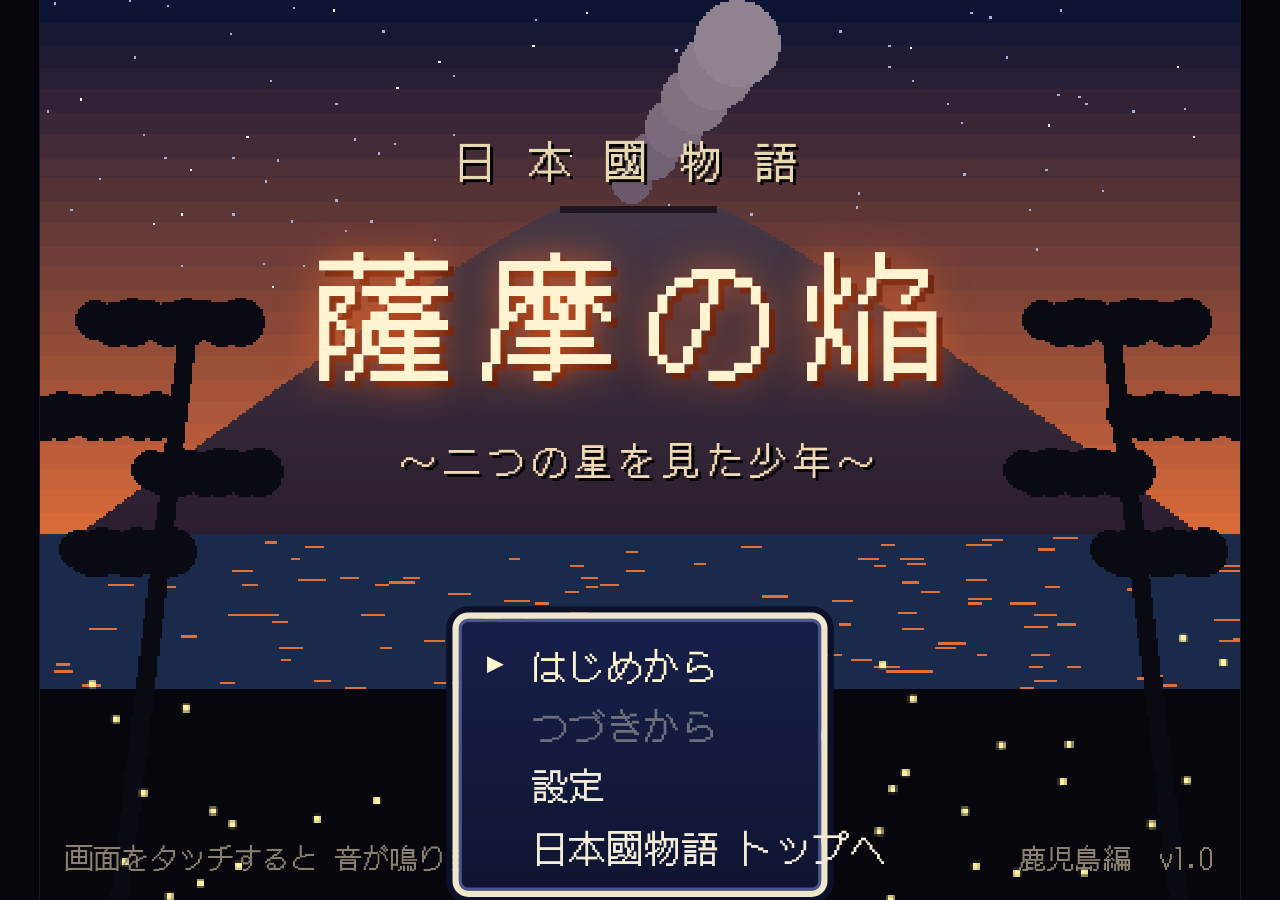
==== kagoshima/index.html @ 888bbe33 "鹿児島編を全章に拡張：高解像度ドット、音、ぷにコン、合戦、図鑑、分岐と4つの結末 Co-Authored-By: Claude Opus 5.5 <noreply@anthropic.com>" ====
<!doctype html>
<html lang="ja">
<head>
<meta charset="utf-8">
<meta name="viewport" content="width=device-width,initial-scale=1,user-scalable=no,viewport-fit=cover">
<meta name="apple-mobile-web-app-capable" content="yes">
<meta name="theme-color" content="#06060c">
<title>日本國物語 薩摩の焔</title>
<meta name="description" content="日本國物語 第一弾。幕末〜明治の鹿児島を舞台にした史実ベースのドットRPG">
<link rel="preconnect" href="https://fonts.googleapis.com">
<link rel="preconnect" href="https://fonts.gstatic.com" crossorigin>
<link href="https://fonts.googleapis.com/css2?family=DotGothic16&display=swap" rel="stylesheet">
<link rel="stylesheet" href="style.css">
</head>
<body>
<div id="wrap">
  <div id="padL" class="padside">
    <div id="stick"><div id="stickBase"><div id="stickKnob"></div></div><span class="hint">ここを触って<br>スティック</span></div>
  </div>
  <div id="holder">
    <div id="screen">
      <canvas id="cv" width="512" height="384"></canvas>
      <div id="tint"></div>
      <div id="ui"></div>
      <canvas id="mini" width="96" height="96"></canvas>
      <div id="fade"></div>
    </div>
  </div>
  <div id="pad">
    <div class="sticky" id="stickSlot"></div>
    <div id="btns">
      <div class="row small">
        <button data-k="menu">メニュー</button><button data-k="map">地図</button><button data-k="log">ログ</button><button data-k="set">設定</button>
      </div>
      <div class="row ab">
        <button data-k="cancel" class="b">B<small>戻る/走る</small></button>
        <button data-k="ok" class="a">A<small>決定</small></button>
      </div>
      <div class="row small">
        <button data-k="auto">AUTO</button><button data-k="speed">×1</button>
      </div>
    </div>
  </div>
</div>
<script src="src/audio.js"></script>
<script src="src/gfx.js"></script>
<script src="src/data.js"></script>
<script src="src/engine.js"></script>
<script src="src/story.js"></script>
<script src="src/story2.js"></script>
<script src="src/maps.js"></script>
</body>
</html>
---- kagoshima/style.css ----
* { box-sizing: border-box; }
html, body { margin: 0; height: 100%; background: #06060c; overflow: hidden; touch-action: none; -webkit-user-select: none; user-select: none; -webkit-tap-highlight-color: transparent; -webkit-touch-callout: none; }
#wrap { position: fixed; inset: 0; display: flex; flex-direction: column; align-items: center; justify-content: center; }
#holder { position: relative; overflow: hidden; flex: none; box-shadow: 0 0 0 1px #1a1a2a; }
#screen { position: absolute; left: 0; top: 0; width: 384px; height: 288px; transform-origin: 0 0; overflow: hidden;
  font-family: 'DotGothic16', 'Hiragino Kaku Gothic ProN', monospace; color: #f3ecd8; font-size: 12px; line-height: 1.6; }
#cv { display: block; width: 384px; height: 288px; image-rendering: pixelated; image-rendering: crisp-edges; }
#tint { position: absolute; inset: 0; pointer-events: none; transition: background .8s; }
#tint.night { background: rgba(8, 14, 54, .5); }
#tint.fire { background: radial-gradient(ellipse at 50% 120%, rgba(255, 90, 20, .35), rgba(120, 20, 10, .22) 60%, rgba(40, 0, 0, .3)); animation: firepulse 1.6s ease-in-out infinite; }
#tint.rain { background: rgba(30, 40, 60, .3); }
@keyframes firepulse { 50% { opacity: .75; } }
#fade { position: absolute; inset: 0; background: #000; opacity: 0; transition: opacity .42s; pointer-events: none; z-index: 5; }
#ui { position: absolute; inset: 0; }
#mini { position: absolute; right: 6px; top: 6px; width: auto; height: auto; max-width: 84px; max-height: 64px; image-rendering: pixelated; border: 1px solid #efe6cc; background: #000; opacity: .85; z-index: 4; display: none; pointer-events: none; }

.win { position: absolute; z-index: 10; background: linear-gradient(#18204a, #0f1430); border: 2px solid #efe6cc; border-radius: 5px;
  box-shadow: 0 0 0 2px #0c1028, inset 0 0 0 1px #4a5490; padding: 5px 9px; }
.dlg { min-height: 90px; }
.dlg .por { display: none; position: absolute; left: 7px; top: 12px; width: 64px; height: 64px; image-rendering: pixelated; border: 1px solid #efe6cc; }
.dlg.hasp .por { display: block; }
.dlg.hasp .tx, .dlg.hasp .nm { margin-left: 70px; }
.dlg .nm { color: #ffd77a; font-size: 11px; height: 16px; }
.dlg .tx { white-space: pre-wrap; font-size: 12.5px; }
.dlg.narr .nm { display: none; }
.dlg.narr .tx { color: #e8e0c4; padding-top: 6px; }
.dlg .arw { position: absolute; right: 10px; bottom: 4px; font-size: 9px; animation: blink 1s steps(2) infinite; }
.sub { font-size: 10px; line-height: 1.4; color: #cfe0ff; background: rgba(10, 16, 40, .92); padding: 3px 8px; }
@keyframes blink { 50% { opacity: 0; } }

.menu .ttl, .win .ttl { color: #ffd77a; font-size: 11px; border-bottom: 1px solid #3a4470; margin-bottom: 3px; }
.menu .it { position: relative; padding-left: 14px; display: flex; justify-content: space-between; gap: 8px; cursor: pointer; white-space: nowrap; }
.menu .it.sel::before { content: '▶'; position: absolute; left: 0; font-size: 9px; top: 2px; animation: blink .8s steps(2) infinite; }
.menu .it.sel { color: #fff6d0; }
.menu .it.dis { opacity: .4; }
.menu .rt { color: #cfc6a8; }
.menu::-webkit-scrollbar, .logs::-webkit-scrollbar, .scrollp::-webkit-scrollbar { width: 4px; }
.menu::-webkit-scrollbar-thumb, .logs::-webkit-scrollbar-thumb, .scrollp::-webkit-scrollbar-thumb { background: #efe6cc; }

.money { font-size: 15px; text-align: right; }
.money small { font-size: 10px; margin-left: 2px; }
.ptime { font-size: 9px; text-align: right; color: #a8a090; }
.desc { font-size: 11px; line-height: 1.5; }
.desc.tall { font-size: 10.5px; }
.desc small { color: #a8a090; font-size: 9px; }
.banner { padding: 3px 12px; transition: opacity .8s; }
.banner.out { opacity: 0; }
.toast { position: absolute; z-index: 25; left: 50%; top: 30px; transform: translateX(-50%); background: rgba(10, 14, 36, .92); border: 1px solid #ffd77a; color: #ffd77a; font-size: 10px; padding: 2px 10px; border-radius: 10px; white-space: nowrap; transition: opacity .6s, top .6s; pointer-events: none; }
.toast.out { opacity: 0; top: 18px; }

.st2 { display: flex; gap: 10px; align-items: flex-start; font-size: 11px; line-height: 1.5; }
.st2 canvas { width: 64px; height: 64px; image-rendering: pixelated; border: 1px solid #efe6cc; flex: none; }
.st2 .big { font-size: 14px; color: #ffd77a; }
.eqs { display: grid; grid-template-columns: 1fr 1fr; font-size: 10.5px; margin-top: 6px; color: #e0d8c0; }
.sks { font-size: 10px; margin-top: 6px; color: #cfc6a8; }
.heart { font-size: 10.5px; margin-top: 6px; }
.heart .jo { color: #ff9a8a; } .heart .ri { color: #8ac0ff; }
.pg { position: absolute; bottom: 4px; right: 10px; font-size: 10px; color: #a8a090; }
.bio { font-size: 11px; line-height: 1.6; margin-top: 8px; }
.lk { font-size: 11px; padding: 2px 0; border-bottom: 1px dotted #3a4470; }
.lk b { color: #ffd77a; }
.scrollp { overflow-y: auto; }
.logp .logs { height: 238px; overflow-y: auto; font-size: 10.5px; }
.lg { padding: 2px 0; border-bottom: 1px dotted #2a3360; }
.lg b { color: #ffd77a; margin-right: 6px; }
.fullmap { text-align: center; }
.fullmap canvas { image-rendering: pixelated; max-width: 340px; max-height: 210px; border: 1px solid #efe6cc; }
.fullmap .lbl { position: absolute; font-size: 9px; color: #fff; text-shadow: 1px 1px 0 #000, -1px -1px 0 #000; white-space: nowrap; pointer-events: none; }
.fullmap .goal { font-size: 11px; color: #ffd77a; margin-top: 4px; }
.qty { text-align: center; }
.qty .q { font-size: 18px; } .qty small { color: #a8a090; font-size: 9px; }

.bst { font-size: 10.5px; line-height: 1.3; padding: 3px 7px; transition: transform .1s; }
.bst .bn { color: #ffd77a; display: flex; justify-content: space-between; }
.bst .bn span { color: #cfc6a8; font-size: 10px; }
.bst small { color: #a8a090; }
.bst .bar { height: 3px; background: #2a2a40; margin: 1px 0 2px; }
.bst .bar i { display: block; height: 100%; background: #6ad06a; transition: width .3s; }
.bst .bar.ki i { background: #6ab0ff; }
.bst.act { border-color: #ffd77a; transform: translateY(3px); }
.bst.low .bar i { background: #ffb040; }
.bst.dead { color: #e05050; } .bst.dead .bn { color: #e05050; }
.bst.hurt { animation: hurt .35s; }
@keyframes hurt { 0%, 100% { filter: none; } 30% { filter: brightness(2) sepia(1) hue-rotate(-30deg) saturate(4); } }
.bmsg { font-size: 12.5px; white-space: pre-wrap; }
.kbar { font-size: 10.5px; padding: 3px 8px; }
.kbar .ktitle { color: #ffd77a; display: flex; justify-content: space-between; }
.kbar .ktitle span { color: #ff9a8a; }
.kbar .krow { display: flex; gap: 10px; }
.kbar .kside { flex: 1; }
.kbar .bar { height: 4px; background: #2a2a40; } .kbar .bar i { display: block; height: 100%; transition: width .4s; }
.tachiki .tk { position: relative; height: 18px; background: #2a2a40; border: 1px solid #efe6cc; margin: 8px 0; }
.tachiki .z { position: absolute; top: 0; bottom: 0; background: #c03030; }
.tachiki .c { position: absolute; top: -4px; bottom: -4px; width: 3px; background: #fff; }
.tachiki .tks { text-align: center; color: #ffd77a; }

.card { position: absolute; inset: 0; z-index: 20; background: #000; display: flex; flex-direction: column; align-items: center; justify-content: center; opacity: 0; transition: opacity .8s; text-align: center; }
.card.on { opacity: 1; }
.card .ct { font-size: 22px; color: #f3ecd8; letter-spacing: 3px; text-shadow: 0 0 12px #c0502a; }
.card .cs { margin-top: 12px; font-size: 12px; color: #c8bf9f; }
.still { position: absolute; inset: 0; z-index: 19; background: #000; opacity: 0; transition: opacity .8s; display: flex; align-items: center; justify-content: center; }
.still canvas { position: absolute; inset: 0; width: 100%; height: 100%; image-rendering: pixelated; opacity: .45; }
.still.on { opacity: 1; }
.st-t { position: relative; font-size: 14px; line-height: 1.9; text-align: center; white-space: pre-wrap; color: #fff8e0; text-shadow: 0 0 6px #000, 1px 1px 0 #000; opacity: 0; transform: translateY(6px); transition: opacity 1s, transform 1s; padding: 0 20px; }
.st-t.in { opacity: 1; transform: none; }

.title { position: absolute; inset: 0; z-index: 9; text-align: center; padding-top: 40px; pointer-events: none; }
.title .tser { font-size: 14px; letter-spacing: 10px; color: #e8d8b0; text-shadow: 1px 1px 0 #000; }
.title .tt { font-size: 44px; letter-spacing: 8px; color: #fff3d0; text-shadow: 0 0 12px #e0602a, 2px 2px 0 #5a1a0a; margin-top: 2px; }
.title .ts { font-size: 12px; color: #f0d8b0; margin-top: 2px; text-shadow: 1px 1px 0 #000; letter-spacing: 2px; }
.title .tv { position: absolute; bottom: 6px; right: 8px; font-size: 9px; color: #8a8070; }
.title .tap { position: absolute; bottom: 6px; left: 8px; font-size: 9px; color: #8a8070; }

#screen.shake { animation: shake .25s; } #screen.shake2 { animation: shake2 .45s; }
@keyframes shake { 25% { margin-left: 3px; } 50% { margin-left: -3px; } 75% { margin-left: 2px; } }
@keyframes shake2 { 15% { margin: 4px 0 0 -5px; } 30% { margin: -3px 0 0 5px; } 45% { margin: 3px 0 0 -4px; } 60% { margin: -2px 0 0 3px; } 80% { margin: 1px 0 0 -1px; } }
#screen.flash::after { content: ''; position: absolute; inset: 0; background: var(--flash, #fff); z-index: 30; animation: fl .4s forwards; pointer-events: none; }
@keyframes fl { 0%, 40% { opacity: .85; } 20%, 60% { opacity: 0; } 50% { opacity: .6; } 100% { opacity: 0; } }

/* ---- 操作パッド（スマホ） ---- */
#pad, .padside { display: none; }
body.touch #pad { display: flex; width: 100%; max-width: 560px; flex: 1; min-height: 200px; max-height: 280px; padding: 8px 14px calc(10px + env(safe-area-inset-bottom)); justify-content: space-between; align-items: stretch; gap: 10px; }
#stickSlot { flex: 1; display: flex; }
#stick { position: relative; flex: 1; touch-action: none; border-radius: 16px; background: radial-gradient(circle at 50% 50%, rgba(80, 90, 150, .18), transparent 70%); min-width: 150px; }
#stick .hint { position: absolute; left: 50%; top: 50%; transform: translate(-50%, -50%); color: #4a5070; font-family: 'DotGothic16', sans-serif; font-size: 11px; text-align: center; pointer-events: none; }
#stickBase { position: absolute; width: 104px; height: 104px; margin: -52px 0 0 -52px; left: 50%; top: 50%; border-radius: 50%; border: 2px solid rgba(239, 230, 204, .35); background: rgba(30, 36, 70, .5); opacity: .5; transition: opacity .15s; pointer-events: none; }
#stickBase.on { opacity: 1; }
#stickKnob { position: absolute; left: 50%; top: 50%; width: 46px; height: 46px; border-radius: 50%; background: radial-gradient(circle at 35% 35%, #f8f0d8, #a89a78); box-shadow: 0 2px 6px #000; transform: translate(-50%, -50%); }
#btns { display: flex; flex-direction: column; justify-content: space-between; gap: 8px; width: 190px; }
#btns .row { display: flex; gap: 6px; justify-content: flex-end; }
#btns button { font-family: 'DotGothic16', sans-serif; background: #1d2444; color: #f3ecd8; border: 2px solid #efe6cc; border-radius: 9px; font-size: 12px; touch-action: none; padding: 6px 7px; }
#btns button.on { background: #4a5aa0; } #btns button.lit { background: #8a5a1a; border-color: #ffd77a; color: #ffd77a; }
#btns .ab { align-items: center; gap: 14px; }
#btns .ab button { border-radius: 50%; font-size: 22px; display: flex; flex-direction: column; align-items: center; justify-content: center; line-height: 1; }
#btns .ab button small { font-size: 8px; margin-top: 3px; }
#btns .a { width: 78px; height: 78px; background: #7a2020; } #btns .b { width: 60px; height: 60px; margin-top: 26px; }
/* 横画面：左にスティック、右にボタン */
body.land.touch #wrap { flex-direction: row; }
body.land.touch .padside { display: flex; width: 170px; height: 100%; padding: 14px; }
body.land.touch #pad { flex-direction: column; width: 170px; max-width: none; height: 100%; max-height: none; min-height: 0; padding: 14px 10px; }
body.land.touch #stickSlot { display: none; }
body.land.touch #btns { width: 100%; height: 100%; justify-content: center; gap: 18px; }
body.land.touch #btns .row.small { flex-wrap: wrap; justify-content: center; }
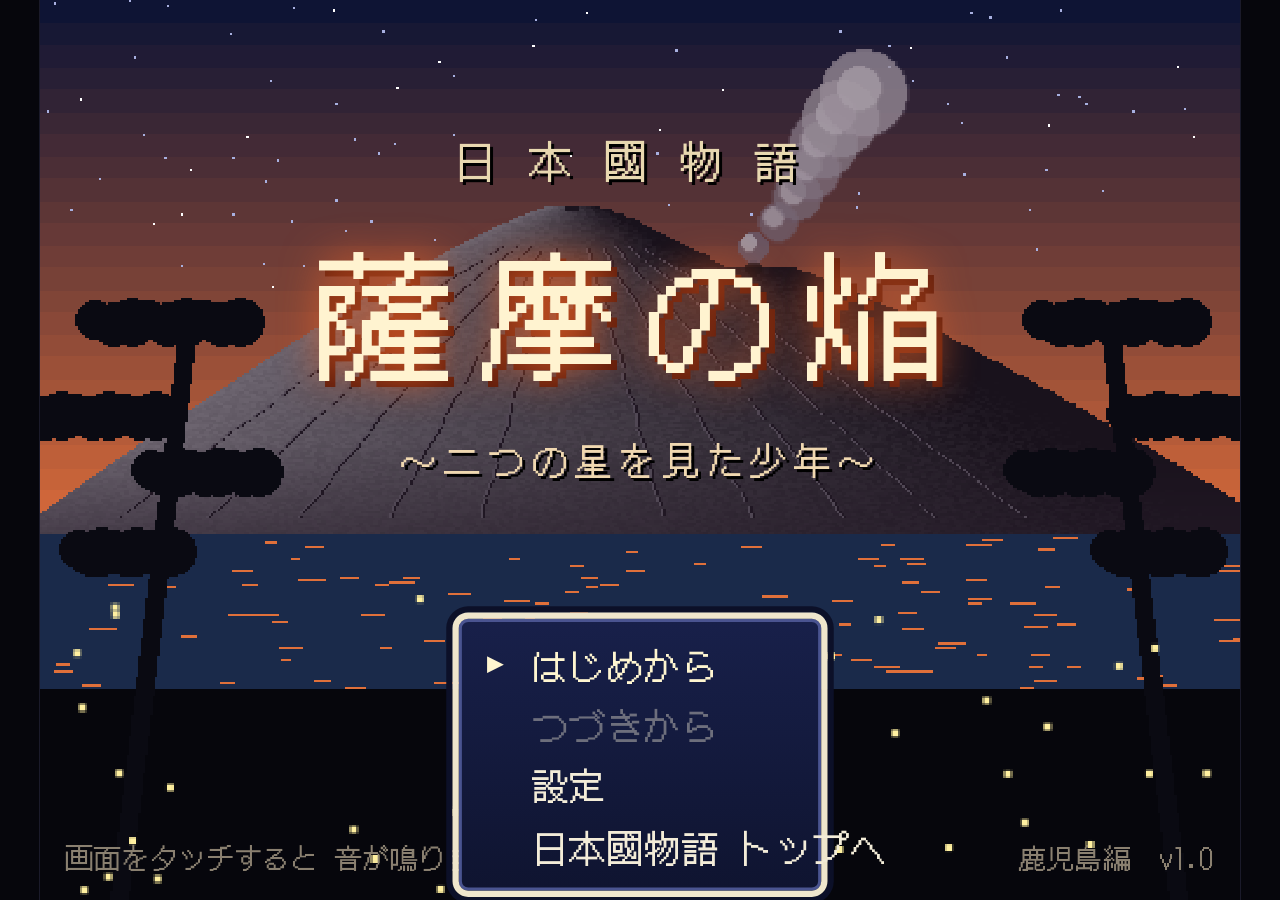
==== commit 8eadeaac: "読み込みファイルに版番号を付け、古いキャッシュが残らないようにする Co-Authored-By: Claude Opus 5.5 <noreply@anthropic.com>" ====
--- a/kagoshima/index.html
+++ b/kagoshima/index.html
@@ -10,7 +10,7 @@
 <link rel="preconnect" href="https://fonts.googleapis.com">
 <link rel="preconnect" href="https://fonts.gstatic.com" crossorigin>
 <link href="https://fonts.googleapis.com/css2?family=DotGothic16&display=swap" rel="stylesheet">
-<link rel="stylesheet" href="style.css">
+<link rel="stylesheet" href="style.css?v=3">
 </head>
 <body>
 <div id="wrap">
@@ -42,12 +42,12 @@
     </div>
   </div>
 </div>
-<script src="src/audio.js"></script>
-<script src="src/gfx.js"></script>
-<script src="src/data.js"></script>
-<script src="src/engine.js"></script>
-<script src="src/story.js"></script>
-<script src="src/story2.js"></script>
-<script src="src/maps.js"></script>
+<script src="src/audio.js?v=3"></script>
+<script src="src/gfx.js?v=3"></script>
+<script src="src/data.js?v=3"></script>
+<script src="src/engine.js?v=3"></script>
+<script src="src/story.js?v=3"></script>
+<script src="src/story2.js?v=3"></script>
+<script src="src/maps.js?v=3"></script>
 </body>
 </html>
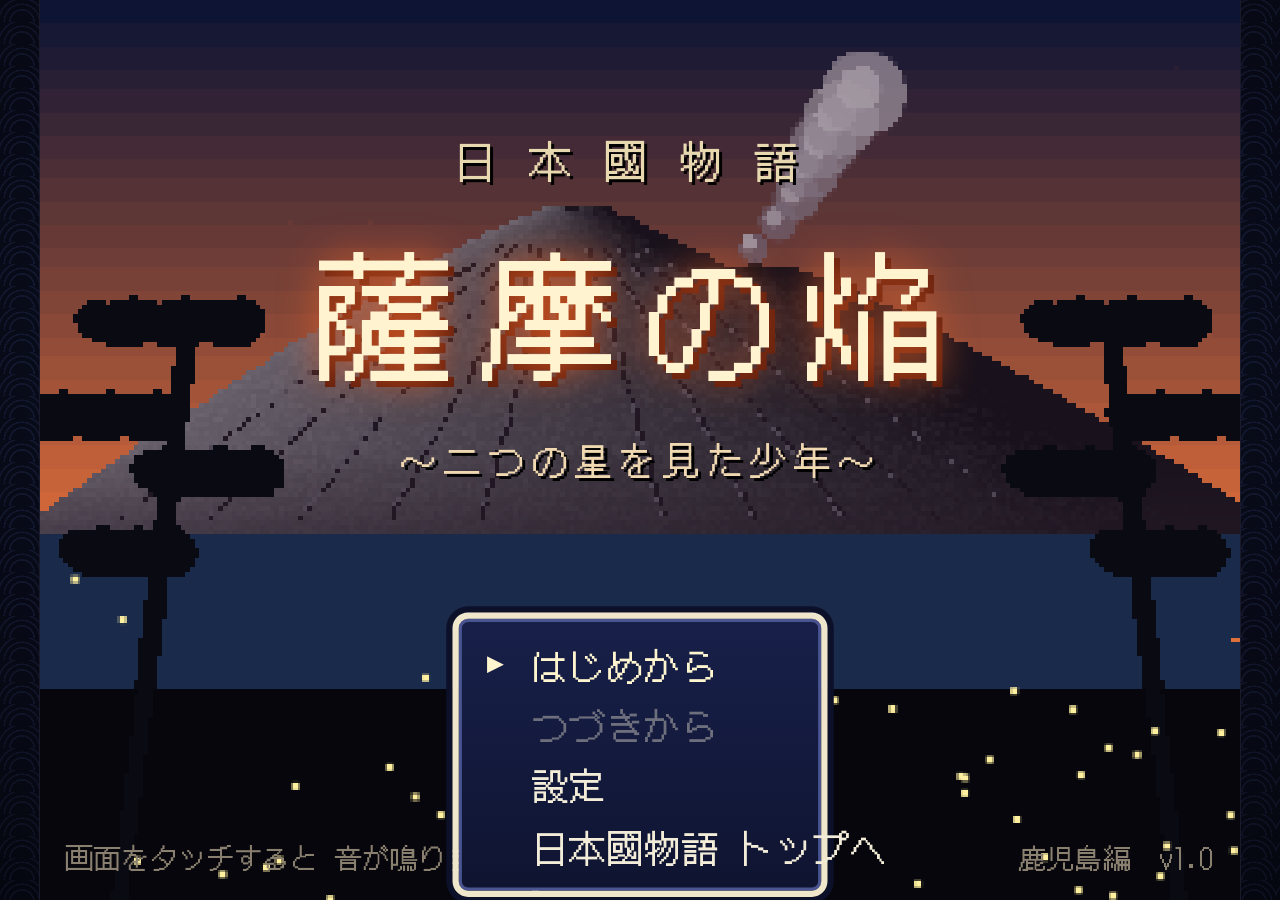
==== commit a7d4be0e: "SFCのドットの大きさにそろえ、主要人物の顔絵を高画質に、操作パッドと仲間の入れ替えを追加 - 絵を2x2ピクセル＝1ドットにまとめ、クロノトリガーと同じドットの粗さにした（輪郭もドット単位） - 主" ====
--- a/kagoshima/index.html
+++ b/kagoshima/index.html
@@ -10,12 +10,13 @@
 <link rel="preconnect" href="https://fonts.googleapis.com">
 <link rel="preconnect" href="https://fonts.gstatic.com" crossorigin>
 <link href="https://fonts.googleapis.com/css2?family=DotGothic16&display=swap" rel="stylesheet">
-<link rel="stylesheet" href="style.css?v=3">
+<link rel="stylesheet" href="style.css?v=4">
 </head>
 <body>
 <div id="wrap">
+  <div id="topbar"><span class="tb-t">日本國物語<b>薩摩の焔</b></span><span id="tbInfo"></span></div>
   <div id="padL" class="padside">
-    <div id="stick"><div id="stickBase"><div id="stickKnob"></div></div><span class="hint">ここを触って<br>スティック</span></div>
+    <div id="stick"><div id="dpad"><i class="arw u"></i><i class="arw r"></i><i class="arw d"></i><i class="arw l"></i><div id="stickKnob"></div></div></div>
   </div>
   <div id="holder">
     <div id="screen">
@@ -42,12 +43,13 @@
     </div>
   </div>
 </div>
-<script src="src/audio.js?v=3"></script>
-<script src="src/gfx.js?v=3"></script>
-<script src="src/data.js?v=3"></script>
-<script src="src/engine.js?v=3"></script>
-<script src="src/story.js?v=3"></script>
-<script src="src/story2.js?v=3"></script>
-<script src="src/maps.js?v=3"></script>
+<script src="src/audio.js?v=4"></script>
+<script src="src/gfx.js?v=4"></script>
+<script src="src/data.js?v=4"></script>
+<script src="src/portrait.js?v=4"></script>
+<script src="src/engine.js?v=4"></script>
+<script src="src/story.js?v=4"></script>
+<script src="src/story2.js?v=4"></script>
+<script src="src/maps.js?v=4"></script>
 </body>
 </html>
--- a/kagoshima/style.css
+++ b/kagoshima/style.css
@@ -117,27 +117,51 @@
 #screen.flash::after { content: ''; position: absolute; inset: 0; background: var(--flash, #fff); z-index: 30; animation: fl .4s forwards; pointer-events: none; }
 @keyframes fl { 0%, 40% { opacity: .85; } 20%, 60% { opacity: 0; } 50% { opacity: .6; } 100% { opacity: 0; } }
 
-/* ---- 操作パッド（スマホ） ---- */
+/* ---- 画面まわりの飾り（縦画面の余白を埋める） ---- */
+body { background-color: #0b0f22;
+  background-image: radial-gradient(ellipse at 50% 40%, transparent 30%, rgba(0,0,0,.55) 100%),
+    radial-gradient(circle at 50% 100%, transparent 36%, rgba(60,74,140,.32) 37% 41%, transparent 42% 54%, rgba(60,74,140,.32) 55% 59%, transparent 60% 72%, rgba(60,74,140,.32) 73% 77%, transparent 78%);
+  background-size: 100% 100%, 44px 22px; }
+body.touch #holder { box-shadow: 0 0 0 2px #0c0806, 0 0 0 4px #b8923a, 0 0 0 6px #3a1a10, 0 6px 24px rgba(0,0,0,.7); }
+#topbar { display: none; }
+body.touch:not(.land) #topbar { display: flex; flex: none; width: 100%; max-width: 560px; justify-content: space-between; align-items: flex-end; padding: calc(8px + env(safe-area-inset-top)) 16px 8px; font-family: 'DotGothic16', sans-serif; color: #c8b98a; font-size: 11px; }
+#topbar .tb-t { color: #8a7a58; letter-spacing: 2px; } #topbar .tb-t b { display: block; color: #ffe2a0; font-size: 18px; font-weight: normal; letter-spacing: 4px; text-shadow: 0 0 8px #c04a1a; }
+#tbInfo { text-align: right; line-height: 1.5; white-space: pre; }
+
+/* ---- 操作パッド（スマホ）：真ん中にスティック、まわりに矢印 ---- */
 #pad, .padside { display: none; }
-body.touch #pad { display: flex; width: 100%; max-width: 560px; flex: 1; min-height: 200px; max-height: 280px; padding: 8px 14px calc(10px + env(safe-area-inset-bottom)); justify-content: space-between; align-items: stretch; gap: 10px; }
-#stickSlot { flex: 1; display: flex; }
-#stick { position: relative; flex: 1; touch-action: none; border-radius: 16px; background: radial-gradient(circle at 50% 50%, rgba(80, 90, 150, .18), transparent 70%); min-width: 150px; }
-#stick .hint { position: absolute; left: 50%; top: 50%; transform: translate(-50%, -50%); color: #4a5070; font-family: 'DotGothic16', sans-serif; font-size: 11px; text-align: center; pointer-events: none; }
-#stickBase { position: absolute; width: 104px; height: 104px; margin: -52px 0 0 -52px; left: 50%; top: 50%; border-radius: 50%; border: 2px solid rgba(239, 230, 204, .35); background: rgba(30, 36, 70, .5); opacity: .5; transition: opacity .15s; pointer-events: none; }
-#stickBase.on { opacity: 1; }
-#stickKnob { position: absolute; left: 50%; top: 50%; width: 46px; height: 46px; border-radius: 50%; background: radial-gradient(circle at 35% 35%, #f8f0d8, #a89a78); box-shadow: 0 2px 6px #000; transform: translate(-50%, -50%); }
-#btns { display: flex; flex-direction: column; justify-content: space-between; gap: 8px; width: 190px; }
+body.touch #pad { display: flex; width: 100%; max-width: 560px; flex: 1; min-height: 210px; max-height: 300px; padding: 10px 14px calc(10px + env(safe-area-inset-bottom)); justify-content: space-between; align-items: center; gap: 10px; }
+#stickSlot { flex: 1; display: flex; align-self: stretch; align-items: center; justify-content: center; }
+#stick { position: relative; touch-action: none; width: 184px; height: 184px; flex: none; }
+#dpad { position: absolute; inset: 0; border-radius: 50%; touch-action: none;
+  background: radial-gradient(circle at 50% 45%, #2a3060 0 30%, #1a1f40 31% 64%, #11152c 65% 100%);
+  box-shadow: inset 0 0 0 2px #b8923a, inset 0 0 0 4px #2a1a10, inset 0 -6px 14px rgba(0,0,0,.6), 0 4px 12px rgba(0,0,0,.6); }
+#dpad .arw { position: absolute; width: 0; height: 0; border: 15px solid transparent; opacity: .75; transition: opacity .08s, filter .08s; pointer-events: none; }
+#dpad .arw.u { left: 50%; top: 10px; margin-left: -15px; border-bottom: 22px solid #efe6cc; border-top-width: 0; }
+#dpad .arw.d { left: 50%; bottom: 10px; margin-left: -15px; border-top: 22px solid #efe6cc; border-bottom-width: 0; }
+#dpad .arw.l { top: 50%; left: 10px; margin-top: -15px; border-right: 22px solid #efe6cc; border-left-width: 0; }
+#dpad .arw.r { top: 50%; right: 10px; margin-top: -15px; border-left: 22px solid #efe6cc; border-right-width: 0; }
+#dpad .arw.on { opacity: 1; filter: drop-shadow(0 0 6px #ffd77a); }
+#dpad .arw.u.on { border-bottom-color: #ffd77a; } #dpad .arw.d.on { border-top-color: #ffd77a; } #dpad .arw.l.on { border-right-color: #ffd77a; } #dpad .arw.r.on { border-left-color: #ffd77a; }
+#stickKnob { position: absolute; left: 50%; top: 50%; width: 58px; height: 58px; border-radius: 50%; background: radial-gradient(circle at 35% 30%, #fff6dc, #c8b48a 55%, #7a6a4a); box-shadow: 0 3px 8px #000, inset 0 -3px 0 rgba(0,0,0,.25); transform: translate(-50%, -50%); pointer-events: none; }
+#btns { display: flex; flex-direction: column; justify-content: center; gap: 10px; width: 176px; }
 #btns .row { display: flex; gap: 6px; justify-content: flex-end; }
-#btns button { font-family: 'DotGothic16', sans-serif; background: #1d2444; color: #f3ecd8; border: 2px solid #efe6cc; border-radius: 9px; font-size: 12px; touch-action: none; padding: 6px 7px; }
+#btns button { font-family: 'DotGothic16', sans-serif; background: linear-gradient(#262e58, #161b38); color: #f3ecd8; border: 2px solid #b8923a; border-radius: 9px; font-size: 12px; touch-action: none; padding: 6px 7px; box-shadow: 0 2px 0 #000; }
 #btns button.on { background: #4a5aa0; } #btns button.lit { background: #8a5a1a; border-color: #ffd77a; color: #ffd77a; }
 #btns .ab { align-items: center; gap: 14px; }
 #btns .ab button { border-radius: 50%; font-size: 22px; display: flex; flex-direction: column; align-items: center; justify-content: center; line-height: 1; }
 #btns .ab button small { font-size: 8px; margin-top: 3px; }
-#btns .a { width: 78px; height: 78px; background: #7a2020; } #btns .b { width: 60px; height: 60px; margin-top: 26px; }
-/* 横画面：左にスティック、右にボタン */
+#btns .a { width: 80px; height: 80px; background: radial-gradient(circle at 35% 30%, #c84a3a, #7a2020); } #btns .b { width: 62px; height: 62px; margin-top: 26px; }
+/* 横画面：左にスティック、右にボタン（.rot は回転ロック中でも横向きに表示するモード） */
 body.land.touch #wrap { flex-direction: row; }
-body.land.touch .padside { display: flex; width: 170px; height: 100%; padding: 14px; }
-body.land.touch #pad { flex-direction: column; width: 170px; max-width: none; height: 100%; max-height: none; min-height: 0; padding: 14px 10px; }
+body.land.touch .padside { display: flex; align-items: center; justify-content: center; width: 200px; height: 100%; padding: 8px; }
+body.land.touch #pad { flex-direction: column; width: 190px; max-width: none; height: 100%; max-height: none; min-height: 0; padding: 10px; }
 body.land.touch #stickSlot { display: none; }
 body.land.touch #btns { width: 100%; height: 100%; justify-content: center; gap: 18px; }
 body.land.touch #btns .row.small { flex-wrap: wrap; justify-content: center; }
+body.rot #wrap { inset: auto; left: 0; top: 0; width: 100vh; height: 100vw; transform-origin: 0 0; transform: rotate(90deg) translateY(-100%); }
+#btns .row.small button { white-space: nowrap; font-size: 11px; padding: 5px 6px; }
+body.touch:not(.land) #btns .row.small:first-child { display: grid; grid-template-columns: 1fr 1fr; }
+/* 主要人物の顔絵（高画質）：会話窓の右上に重ねる */
+.bust { position: absolute; z-index: 11; pointer-events: none; image-rendering: auto; filter: drop-shadow(0 0 2px rgba(0,0,0,.9)) drop-shadow(2px 3px 0 rgba(0,0,0,.5)); }
+.dlg.hasbust .tx, .dlg.hasbust .nm { margin-right: 112px; }
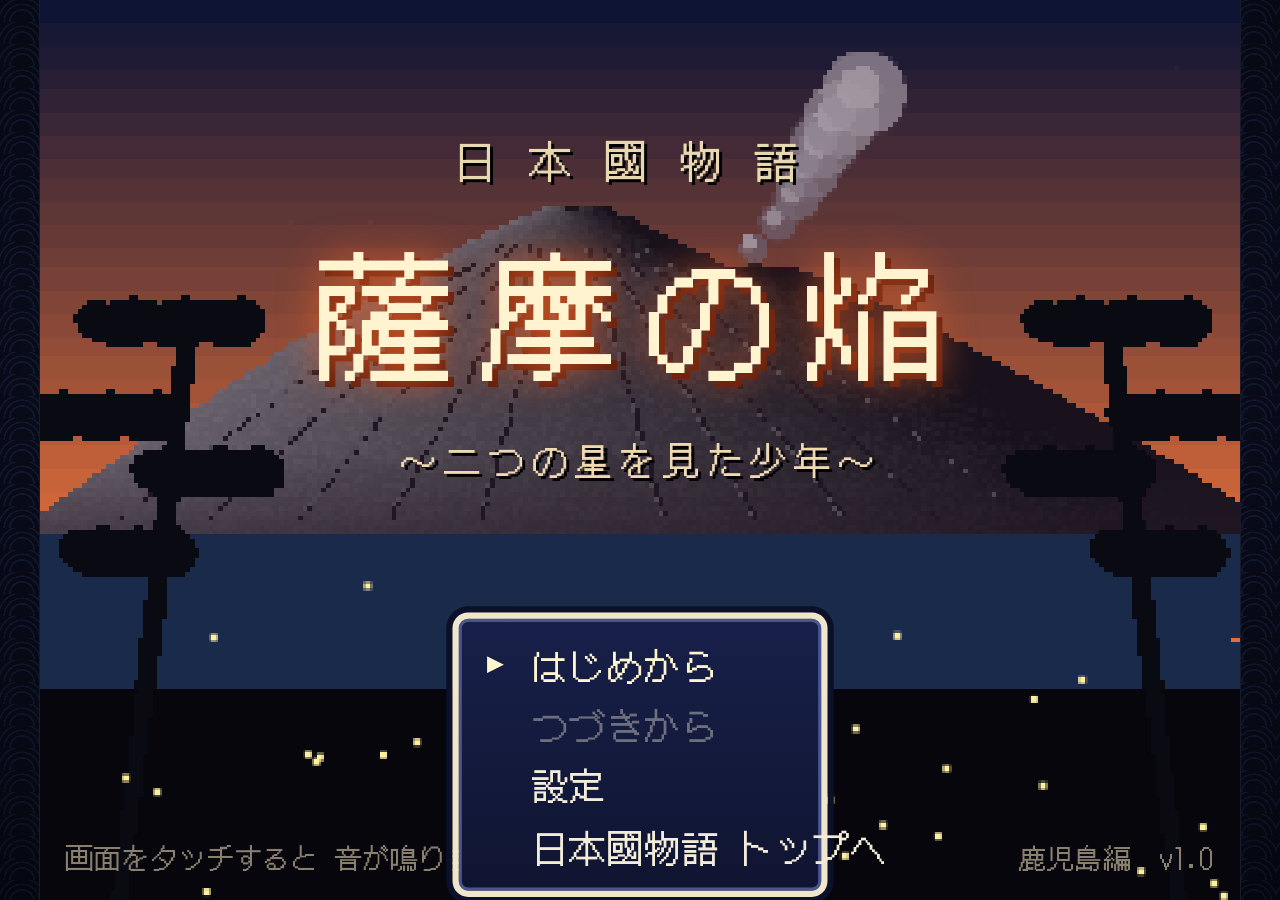
==== commit 8666df67: "わざを増やし、強化・弱体・ひるみ・出血・じわじわ回復を追加 - 仲間ごとに5〜9個のわざを、レベルに合わせて少しずつ覚えるようにした（途中で加わる仲間も、加入後に覚えるわざがある） - 新しいわざの種" ====
--- a/kagoshima/index.html
+++ b/kagoshima/index.html
@@ -10,7 +10,7 @@
 <link rel="preconnect" href="https://fonts.googleapis.com">
 <link rel="preconnect" href="https://fonts.gstatic.com" crossorigin>
 <link href="https://fonts.googleapis.com/css2?family=DotGothic16&display=swap" rel="stylesheet">
-<link rel="stylesheet" href="style.css?v=4">
+<link rel="stylesheet" href="style.css?v=5">
 </head>
 <body>
 <div id="wrap">
@@ -43,13 +43,13 @@
     </div>
   </div>
 </div>
-<script src="src/audio.js?v=4"></script>
-<script src="src/gfx.js?v=4"></script>
-<script src="src/data.js?v=4"></script>
-<script src="src/portrait.js?v=4"></script>
-<script src="src/engine.js?v=4"></script>
-<script src="src/story.js?v=4"></script>
-<script src="src/story2.js?v=4"></script>
-<script src="src/maps.js?v=4"></script>
+<script src="src/audio.js?v=5"></script>
+<script src="src/gfx.js?v=5"></script>
+<script src="src/data.js?v=5"></script>
+<script src="src/portrait.js?v=5"></script>
+<script src="src/engine.js?v=5"></script>
+<script src="src/story.js?v=5"></script>
+<script src="src/story2.js?v=5"></script>
+<script src="src/maps.js?v=5"></script>
 </body>
 </html>
--- a/kagoshima/style.css
+++ b/kagoshima/style.css
@@ -165,3 +165,6 @@
 /* 主要人物の顔絵（高画質）：会話窓の右上に重ねる */
 .bust { position: absolute; z-index: 11; pointer-events: none; image-rendering: auto; filter: drop-shadow(0 0 2px rgba(0,0,0,.9)) drop-shadow(2px 3px 0 rgba(0,0,0,.5)); }
 .dlg.hasbust .tx, .dlg.hasbust .nm { margin-right: 112px; }
+.bst .chips { font-style: normal; margin-left: 2px; flex: 1; }
+.bst .chips i { font-style: normal; font-size: 8.5px; padding: 0 2px; margin-left: 1px; border-radius: 2px; background: #6a3a1a; color: #ffd77a; }
+.bst .chips i.rg { background: #1e5a2a; color: #b0ffb0; }
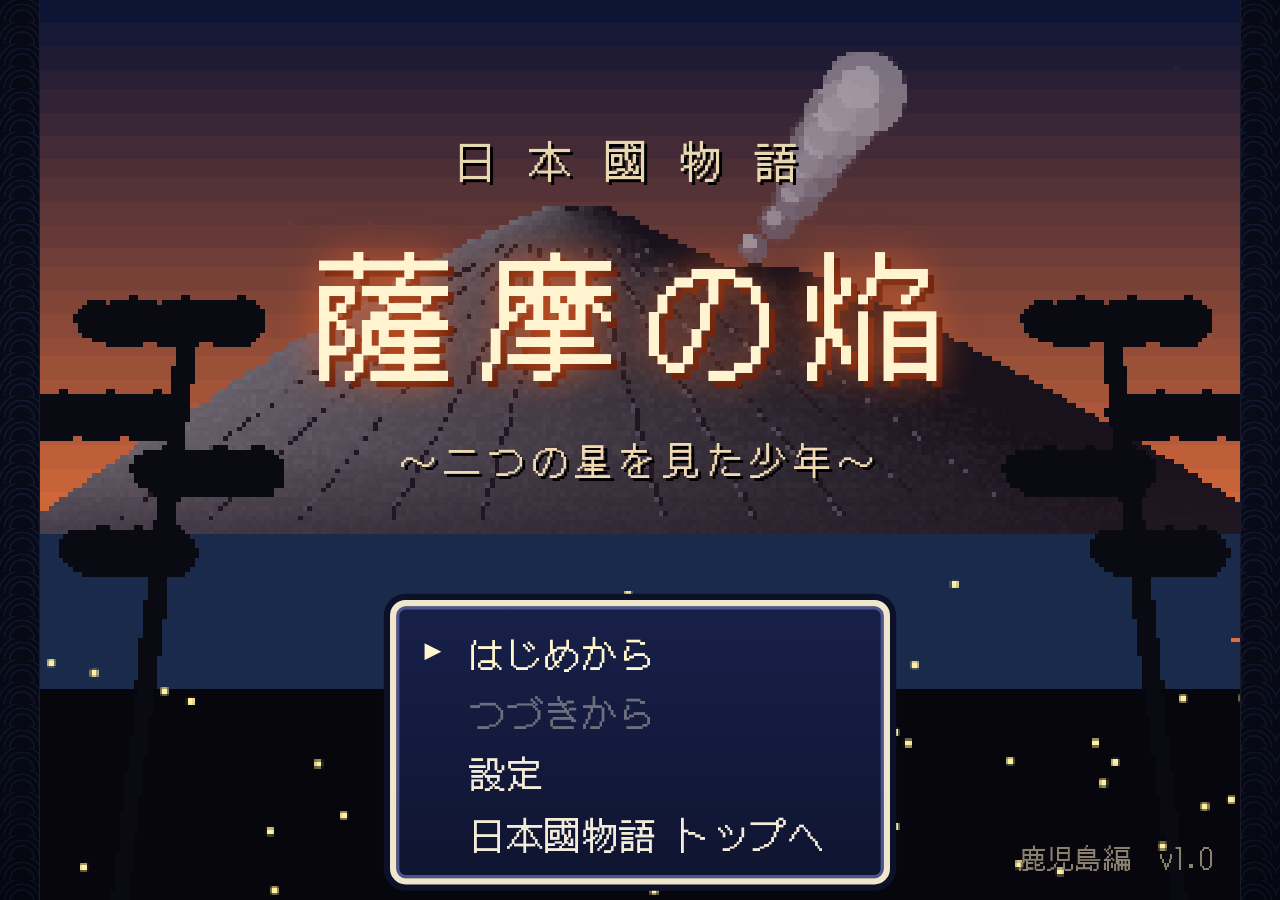
==== commit 8d40ea08: "タイトルのはみ出しを修正、音の案内を削除、パッド中央のタップでA（設定でON/OFF） Co-Authored-By: Claude Opus 5.5 <noreply@anthropic.com>" ====
--- a/kagoshima/index.html
+++ b/kagoshima/index.html
@@ -10,7 +10,7 @@
 <link rel="preconnect" href="https://fonts.googleapis.com">
 <link rel="preconnect" href="https://fonts.gstatic.com" crossorigin>
 <link href="https://fonts.googleapis.com/css2?family=DotGothic16&display=swap" rel="stylesheet">
-<link rel="stylesheet" href="style.css?v=5">
+<link rel="stylesheet" href="style.css?v=6">
 </head>
 <body>
 <div id="wrap">
@@ -43,13 +43,13 @@
     </div>
   </div>
 </div>
-<script src="src/audio.js?v=5"></script>
-<script src="src/gfx.js?v=5"></script>
-<script src="src/data.js?v=5"></script>
-<script src="src/portrait.js?v=5"></script>
-<script src="src/engine.js?v=5"></script>
-<script src="src/story.js?v=5"></script>
-<script src="src/story2.js?v=5"></script>
-<script src="src/maps.js?v=5"></script>
+<script src="src/audio.js?v=6"></script>
+<script src="src/gfx.js?v=6"></script>
+<script src="src/data.js?v=6"></script>
+<script src="src/portrait.js?v=6"></script>
+<script src="src/engine.js?v=6"></script>
+<script src="src/story.js?v=6"></script>
+<script src="src/story2.js?v=6"></script>
+<script src="src/maps.js?v=6"></script>
 </body>
 </html>
--- a/kagoshima/style.css
+++ b/kagoshima/style.css
@@ -109,7 +109,6 @@
 .title .tt { font-size: 44px; letter-spacing: 8px; color: #fff3d0; text-shadow: 0 0 12px #e0602a, 2px 2px 0 #5a1a0a; margin-top: 2px; }
 .title .ts { font-size: 12px; color: #f0d8b0; margin-top: 2px; text-shadow: 1px 1px 0 #000; letter-spacing: 2px; }
 .title .tv { position: absolute; bottom: 6px; right: 8px; font-size: 9px; color: #8a8070; }
-.title .tap { position: absolute; bottom: 6px; left: 8px; font-size: 9px; color: #8a8070; }
 
 #screen.shake { animation: shake .25s; } #screen.shake2 { animation: shake2 .45s; }
 @keyframes shake { 25% { margin-left: 3px; } 50% { margin-left: -3px; } 75% { margin-left: 2px; } }
@@ -168,3 +167,4 @@
 .bst .chips { font-style: normal; margin-left: 2px; flex: 1; }
 .bst .chips i { font-style: normal; font-size: 8.5px; padding: 0 2px; margin-left: 1px; border-radius: 2px; background: #6a3a1a; color: #ffd77a; }
 .bst .chips i.rg { background: #1e5a2a; color: #b0ffb0; }
+#stickKnob.on { background: radial-gradient(circle at 35% 30%, #fff6dc, #e0b860 55%, #9a6a2a); }
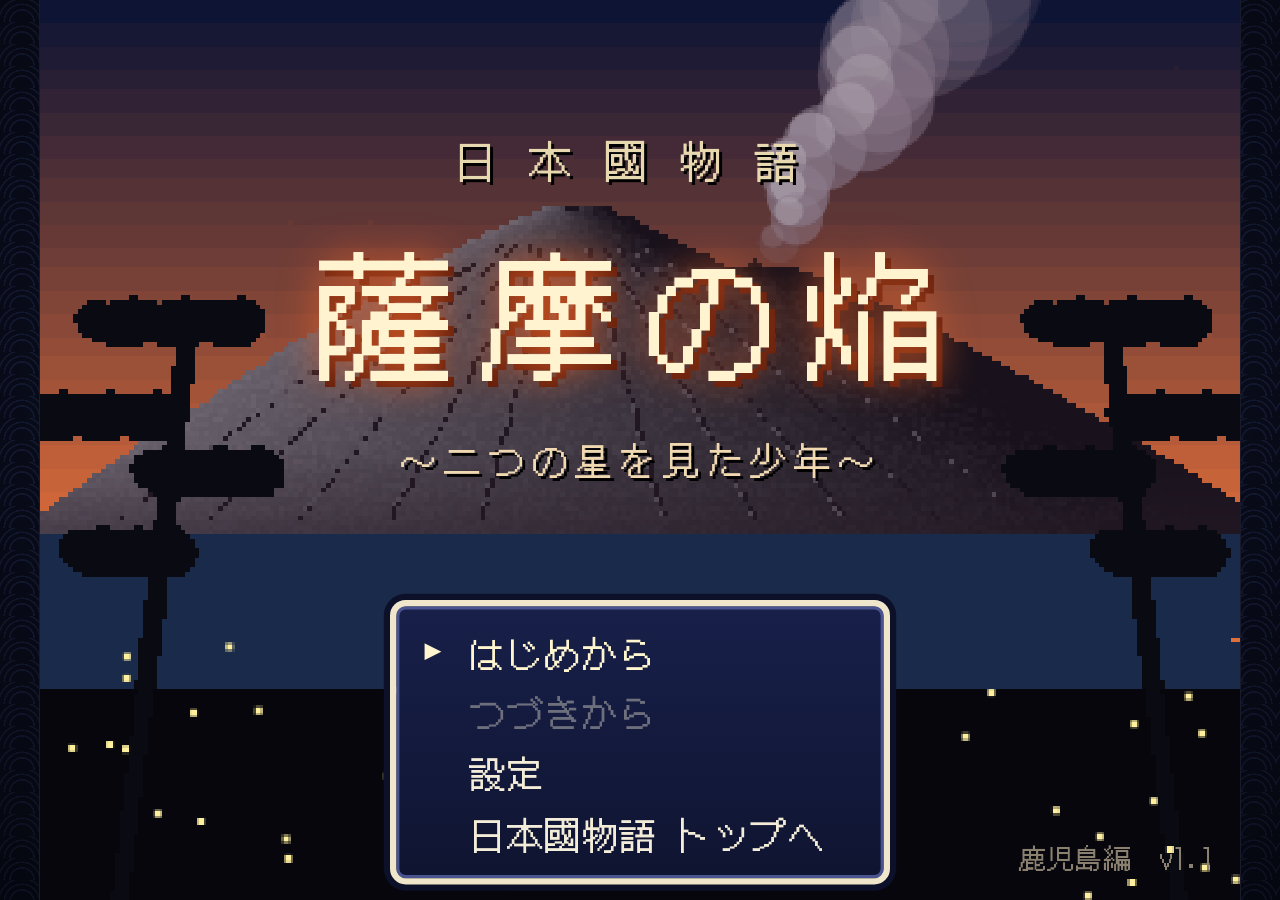
==== commit ca365c15: "薩摩の国の野山と各地の町、寄り道の仲間4人、五行、敵の強化・弱体、記録3枠などを追加 - 野山の地図（薩摩の国）を歩いて、知覧・指宿・坊津・出水・霧島・開聞の森へ行けるように - お柚・権兵衛・玄斎・" ====
--- a/kagoshima/index.html
+++ b/kagoshima/index.html
@@ -10,7 +10,7 @@
 <link rel="preconnect" href="https://fonts.googleapis.com">
 <link rel="preconnect" href="https://fonts.gstatic.com" crossorigin>
 <link href="https://fonts.googleapis.com/css2?family=DotGothic16&display=swap" rel="stylesheet">
-<link rel="stylesheet" href="style.css?v=6">
+<link rel="stylesheet" href="style.css?v=7">
 </head>
 <body>
 <div id="wrap">
@@ -43,13 +43,16 @@
     </div>
   </div>
 </div>
-<script src="src/audio.js?v=6"></script>
-<script src="src/gfx.js?v=6"></script>
-<script src="src/data.js?v=6"></script>
-<script src="src/portrait.js?v=6"></script>
-<script src="src/engine.js?v=6"></script>
-<script src="src/story.js?v=6"></script>
-<script src="src/story2.js?v=6"></script>
-<script src="src/maps.js?v=6"></script>
+<script src="src/audio.js?v=7"></script>
+<script src="src/gfx.js?v=7"></script>
+<script src="src/data.js?v=7"></script>
+<script src="src/portrait.js?v=7"></script>
+<script src="src/data2.js?v=7"></script>
+<script src="src/engine.js?v=7"></script>
+<script src="src/story.js?v=7"></script>
+<script src="src/story2.js?v=7"></script>
+<script src="src/story3.js?v=7"></script>
+<script src="src/maps.js?v=7"></script>
+<script src="src/maps2.js?v=7"></script>
 </body>
 </html>
--- a/kagoshima/style.css
+++ b/kagoshima/style.css
@@ -164,7 +164,13 @@
 /* 主要人物の顔絵（高画質）：会話窓の右上に重ねる */
 .bust { position: absolute; z-index: 11; pointer-events: none; image-rendering: auto; filter: drop-shadow(0 0 2px rgba(0,0,0,.9)) drop-shadow(2px 3px 0 rgba(0,0,0,.5)); }
 .dlg.hasbust .tx, .dlg.hasbust .nm { margin-right: 112px; }
-.bst .chips { font-style: normal; margin-left: 2px; flex: 1; }
+.bst .chips { font-style: normal; position: absolute; left: 3px; bottom: -11px; display: flex; gap: 1px; white-space: nowrap; pointer-events: none; }
 .bst .chips i { font-style: normal; font-size: 8.5px; padding: 0 2px; margin-left: 1px; border-radius: 2px; background: #6a3a1a; color: #ffd77a; }
 .bst .chips i.rg { background: #1e5a2a; color: #b0ffb0; }
 #stickKnob.on { background: radial-gradient(circle at 35% 30%, #fff6dc, #e0b860 55%, #9a6a2a); }
+
+.bst .chips i.dn { background: #2a2a6a; color: #a8c8ff; }
+.bst .chips i { box-shadow: 0 0 0 1px rgba(0,0,0,.6); }
+.menu.pick { border-color: #ffd77a; box-shadow: 0 0 0 2px rgba(0,0,0,.5), 0 4px 12px rgba(0,0,0,.6); z-index: 12; }
+.el { font-weight: bold; }
+.ptime { font-size: 9.5px; color: #cfc6a8; line-height: 1.35; margin-top: 2px; }
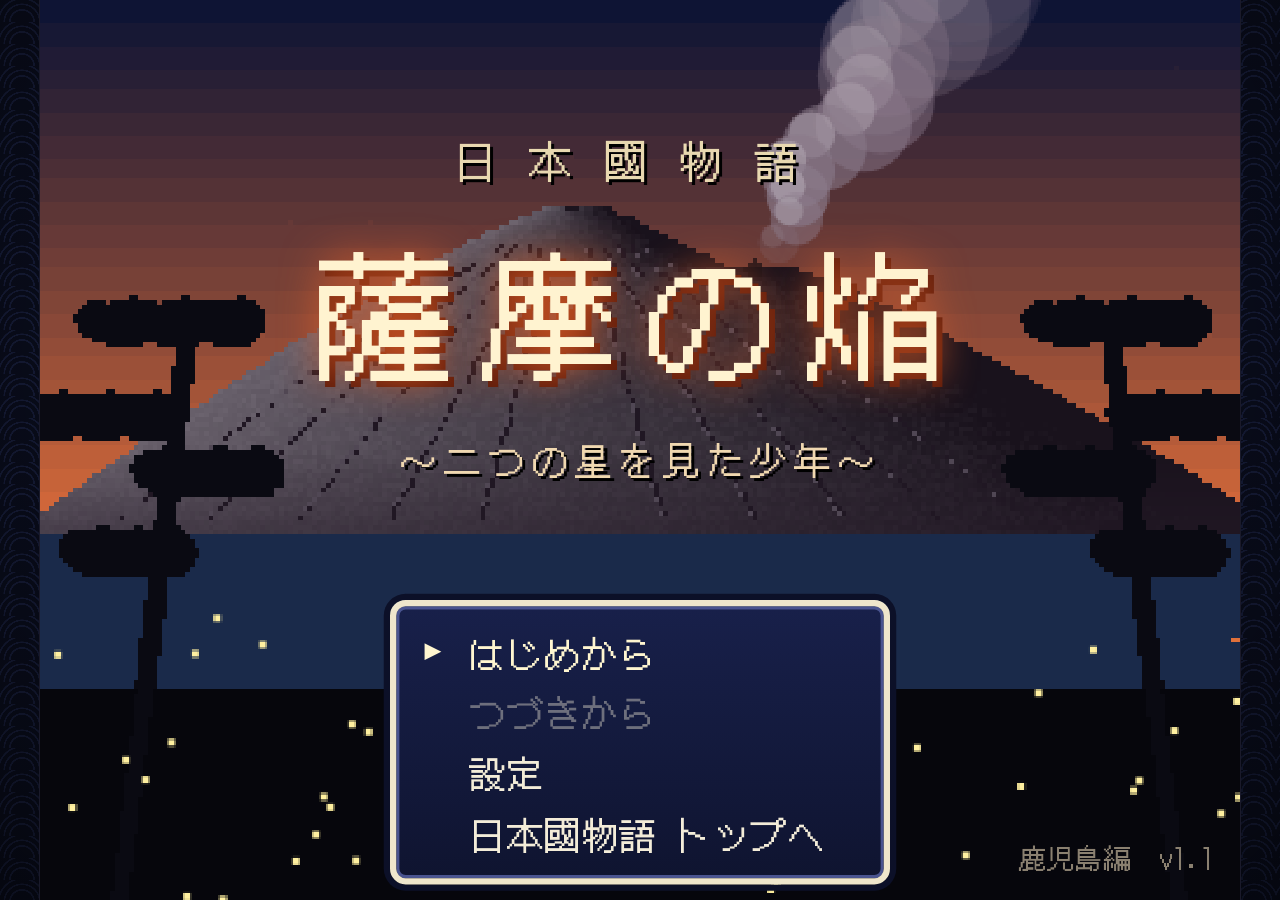
==== commit 2ecef1f2: "五行を画面で確かめられるように、序章で説明、知覧の通りを広げる、指宿の風呂と家の重なり、地図の地名のずれ、捕り方の頭の名前を修正 Co-Authored-By: Claude Opus 5.5 <no" ====
--- a/kagoshima/index.html
+++ b/kagoshima/index.html
@@ -10,7 +10,7 @@
 <link rel="preconnect" href="https://fonts.googleapis.com">
 <link rel="preconnect" href="https://fonts.gstatic.com" crossorigin>
 <link href="https://fonts.googleapis.com/css2?family=DotGothic16&display=swap" rel="stylesheet">
-<link rel="stylesheet" href="style.css?v=7">
+<link rel="stylesheet" href="style.css?v=8">
 </head>
 <body>
 <div id="wrap">
@@ -43,16 +43,16 @@
     </div>
   </div>
 </div>
-<script src="src/audio.js?v=7"></script>
-<script src="src/gfx.js?v=7"></script>
-<script src="src/data.js?v=7"></script>
-<script src="src/portrait.js?v=7"></script>
-<script src="src/data2.js?v=7"></script>
-<script src="src/engine.js?v=7"></script>
-<script src="src/story.js?v=7"></script>
-<script src="src/story2.js?v=7"></script>
-<script src="src/story3.js?v=7"></script>
-<script src="src/maps.js?v=7"></script>
-<script src="src/maps2.js?v=7"></script>
+<script src="src/audio.js?v=8"></script>
+<script src="src/gfx.js?v=8"></script>
+<script src="src/data.js?v=8"></script>
+<script src="src/portrait.js?v=8"></script>
+<script src="src/data2.js?v=8"></script>
+<script src="src/engine.js?v=8"></script>
+<script src="src/story.js?v=8"></script>
+<script src="src/story2.js?v=8"></script>
+<script src="src/story3.js?v=8"></script>
+<script src="src/maps.js?v=8"></script>
+<script src="src/maps2.js?v=8"></script>
 </body>
 </html>
--- a/kagoshima/style.css
+++ b/kagoshima/style.css
@@ -174,3 +174,7 @@
 .menu.pick { border-color: #ffd77a; box-shadow: 0 0 0 2px rgba(0,0,0,.5), 0 4px 12px rgba(0,0,0,.6); z-index: 12; }
 .el { font-weight: bold; }
 .ptime { font-size: 9.5px; color: #cfc6a8; line-height: 1.35; margin-top: 2px; }
+.bst .nmx { display: flex; align-items: center; gap: 3px; }
+.bst .elc { font-style: normal; font-size: 9px; border: 1px solid currentColor; border-radius: 3px; padding: 0 2px; line-height: 1.2; }
+.gogyo { text-align: center; } .gogyo canvas { width: 160px; height: 145px; }
+.fullmap .lbl { transform: translate(-50%, -50%); }
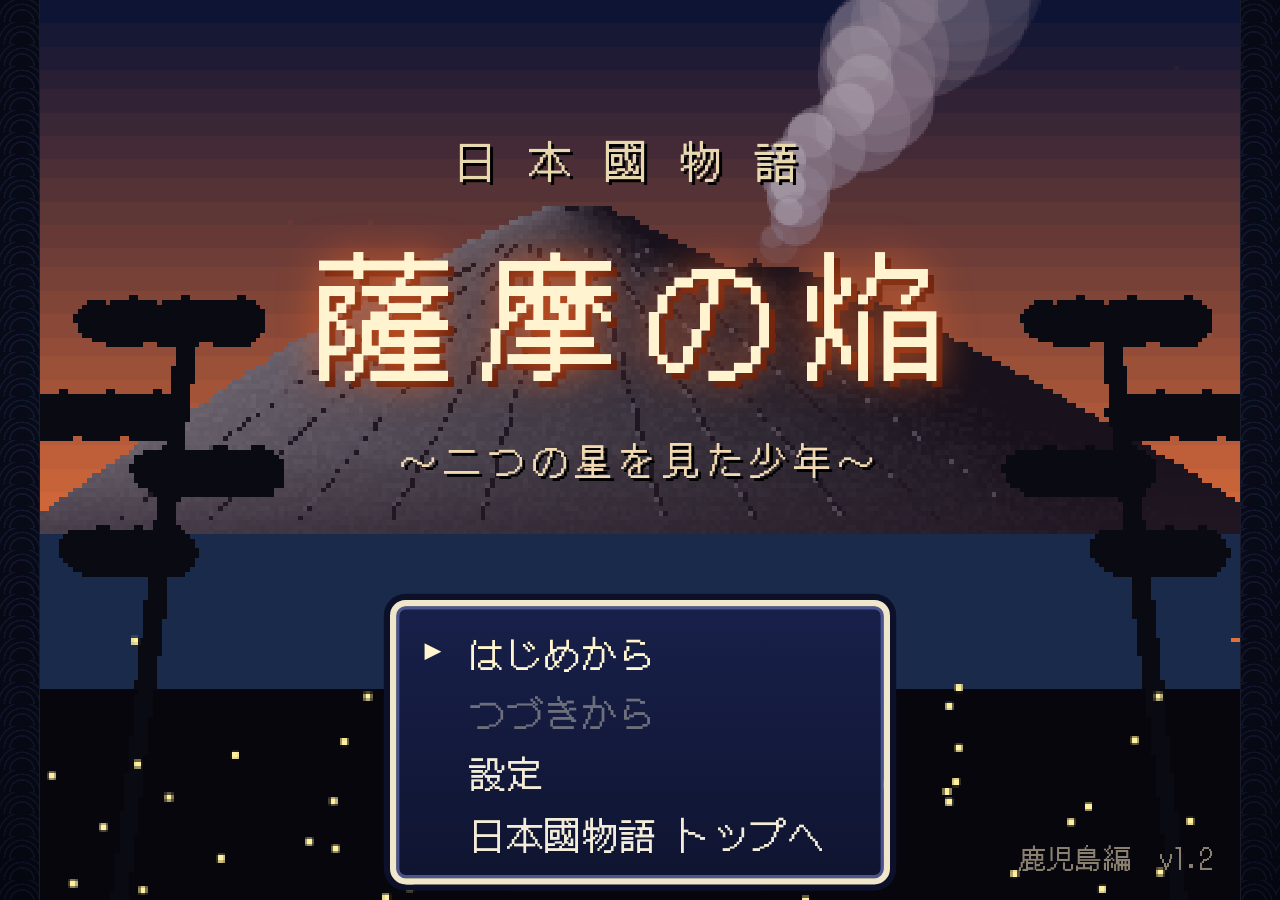
==== commit c8fa8231: "宮崎編「日向の灯」を追加し、共通の仕組みを common/ に分ける - 鹿児島編の続き。可愛岳の夜から宮崎県の再置（明治十六年）まで、序章＋四章＋終章、結末3つ - 日向の国の野山と、長井村・可愛岳" ====
--- a/kagoshima/index.html
+++ b/kagoshima/index.html
@@ -10,7 +10,7 @@
 <link rel="preconnect" href="https://fonts.googleapis.com">
 <link rel="preconnect" href="https://fonts.gstatic.com" crossorigin>
 <link href="https://fonts.googleapis.com/css2?family=DotGothic16&display=swap" rel="stylesheet">
-<link rel="stylesheet" href="style.css?v=8">
+<link rel="stylesheet" href="../common/style.css?v=9">
 </head>
 <body>
 <div id="wrap">
@@ -43,16 +43,16 @@
     </div>
   </div>
 </div>
-<script src="src/audio.js?v=8"></script>
-<script src="src/gfx.js?v=8"></script>
-<script src="src/data.js?v=8"></script>
-<script src="src/portrait.js?v=8"></script>
-<script src="src/data2.js?v=8"></script>
-<script src="src/engine.js?v=8"></script>
-<script src="src/story.js?v=8"></script>
-<script src="src/story2.js?v=8"></script>
-<script src="src/story3.js?v=8"></script>
-<script src="src/maps.js?v=8"></script>
-<script src="src/maps2.js?v=8"></script>
+<script src="../common/audio.js?v=9"></script>
+<script src="../common/gfx.js?v=9"></script>
+<script src="src/data.js?v=9"></script>
+<script src="../common/portrait.js?v=9"></script>
+<script src="src/data2.js?v=9"></script>
+<script src="../common/engine.js?v=9"></script>
+<script src="src/story.js?v=9"></script>
+<script src="src/story2.js?v=9"></script>
+<script src="src/story3.js?v=9"></script>
+<script src="src/maps.js?v=9"></script>
+<script src="src/maps2.js?v=9"></script>
 </body>
 </html>
--- a/common/style.css
+++ b/common/style.css
@@ -0,0 +1,180 @@
+* { box-sizing: border-box; }
+html, body { margin: 0; height: 100%; background: #06060c; overflow: hidden; touch-action: none; -webkit-user-select: none; user-select: none; -webkit-tap-highlight-color: transparent; -webkit-touch-callout: none; }
+#wrap { position: fixed; inset: 0; display: flex; flex-direction: column; align-items: center; justify-content: center; }
+#holder { position: relative; overflow: hidden; flex: none; box-shadow: 0 0 0 1px #1a1a2a; }
+#screen { position: absolute; left: 0; top: 0; width: 384px; height: 288px; transform-origin: 0 0; overflow: hidden;
+  font-family: 'DotGothic16', 'Hiragino Kaku Gothic ProN', monospace; color: #f3ecd8; font-size: 12px; line-height: 1.6; }
+#cv { display: block; width: 384px; height: 288px; image-rendering: pixelated; image-rendering: crisp-edges; }
+#tint { position: absolute; inset: 0; pointer-events: none; transition: background .8s; }
+#tint.night { background: rgba(8, 14, 54, .5); }
+#tint.fire { background: radial-gradient(ellipse at 50% 120%, rgba(255, 90, 20, .35), rgba(120, 20, 10, .22) 60%, rgba(40, 0, 0, .3)); animation: firepulse 1.6s ease-in-out infinite; }
+#tint.rain { background: rgba(30, 40, 60, .3); }
+@keyframes firepulse { 50% { opacity: .75; } }
+#fade { position: absolute; inset: 0; background: #000; opacity: 0; transition: opacity .42s; pointer-events: none; z-index: 5; }
+#ui { position: absolute; inset: 0; }
+#mini { position: absolute; right: 6px; top: 6px; width: auto; height: auto; max-width: 84px; max-height: 64px; image-rendering: pixelated; border: 1px solid #efe6cc; background: #000; opacity: .85; z-index: 4; display: none; pointer-events: none; }
+
+.win { position: absolute; z-index: 10; background: linear-gradient(#18204a, #0f1430); border: 2px solid #efe6cc; border-radius: 5px;
+  box-shadow: 0 0 0 2px #0c1028, inset 0 0 0 1px #4a5490; padding: 5px 9px; }
+.dlg { min-height: 90px; }
+.dlg .por { display: none; position: absolute; left: 7px; top: 12px; width: 64px; height: 64px; image-rendering: pixelated; border: 1px solid #efe6cc; }
+.dlg.hasp .por { display: block; }
+.dlg.hasp .tx, .dlg.hasp .nm { margin-left: 70px; }
+.dlg .nm { color: #ffd77a; font-size: 11px; height: 16px; }
+.dlg .tx { white-space: pre-wrap; font-size: 12.5px; }
+.dlg.narr .nm { display: none; }
+.dlg.narr .tx { color: #e8e0c4; padding-top: 6px; }
+.dlg .arw { position: absolute; right: 10px; bottom: 4px; font-size: 9px; animation: blink 1s steps(2) infinite; }
+.sub { font-size: 10px; line-height: 1.4; color: #cfe0ff; background: rgba(10, 16, 40, .92); padding: 3px 8px; }
+@keyframes blink { 50% { opacity: 0; } }
+
+.menu .ttl, .win .ttl { color: #ffd77a; font-size: 11px; border-bottom: 1px solid #3a4470; margin-bottom: 3px; }
+.menu .it { position: relative; padding-left: 14px; display: flex; justify-content: space-between; gap: 8px; cursor: pointer; white-space: nowrap; }
+.menu .it.sel::before { content: '▶'; position: absolute; left: 0; font-size: 9px; top: 2px; animation: blink .8s steps(2) infinite; }
+.menu .it.sel { color: #fff6d0; }
+.menu .it.dis { opacity: .4; }
+.menu .rt { color: #cfc6a8; }
+.menu::-webkit-scrollbar, .logs::-webkit-scrollbar, .scrollp::-webkit-scrollbar { width: 4px; }
+.menu::-webkit-scrollbar-thumb, .logs::-webkit-scrollbar-thumb, .scrollp::-webkit-scrollbar-thumb { background: #efe6cc; }
+
+.money { font-size: 15px; text-align: right; }
+.money small { font-size: 10px; margin-left: 2px; }
+.ptime { font-size: 9px; text-align: right; color: #a8a090; }
+.desc { font-size: 11px; line-height: 1.5; }
+.desc.tall { font-size: 10.5px; }
+.desc small { color: #a8a090; font-size: 9px; }
+.banner { padding: 3px 12px; transition: opacity .8s; }
+.banner.out { opacity: 0; }
+.toast { position: absolute; z-index: 25; left: 50%; top: 30px; transform: translateX(-50%); background: rgba(10, 14, 36, .92); border: 1px solid #ffd77a; color: #ffd77a; font-size: 10px; padding: 2px 10px; border-radius: 10px; white-space: nowrap; transition: opacity .6s, top .6s; pointer-events: none; }
+.toast.out { opacity: 0; top: 18px; }
+
+.st2 { display: flex; gap: 10px; align-items: flex-start; font-size: 11px; line-height: 1.5; }
+.st2 canvas { width: 64px; height: 64px; image-rendering: pixelated; border: 1px solid #efe6cc; flex: none; }
+.st2 .big { font-size: 14px; color: #ffd77a; }
+.eqs { display: grid; grid-template-columns: 1fr 1fr; font-size: 10.5px; margin-top: 6px; color: #e0d8c0; }
+.sks { font-size: 10px; margin-top: 6px; color: #cfc6a8; }
+.heart { font-size: 10.5px; margin-top: 6px; }
+.heart .jo { color: #ff9a8a; } .heart .ri { color: #8ac0ff; }
+.pg { position: absolute; bottom: 4px; right: 10px; font-size: 10px; color: #a8a090; }
+.bio { font-size: 11px; line-height: 1.6; margin-top: 8px; }
+.lk { font-size: 11px; padding: 2px 0; border-bottom: 1px dotted #3a4470; }
+.lk b { color: #ffd77a; }
+.scrollp { overflow-y: auto; }
+.logp .logs { height: 238px; overflow-y: auto; font-size: 10.5px; }
+.lg { padding: 2px 0; border-bottom: 1px dotted #2a3360; }
+.lg b { color: #ffd77a; margin-right: 6px; }
+.fullmap { text-align: center; }
+.fullmap canvas { image-rendering: pixelated; max-width: 340px; max-height: 210px; border: 1px solid #efe6cc; }
+.fullmap .lbl { position: absolute; font-size: 9px; color: #fff; text-shadow: 1px 1px 0 #000, -1px -1px 0 #000; white-space: nowrap; pointer-events: none; }
+.fullmap .goal { font-size: 11px; color: #ffd77a; margin-top: 4px; }
+.qty { text-align: center; }
+.qty .q { font-size: 18px; } .qty small { color: #a8a090; font-size: 9px; }
+
+.bst { font-size: 10.5px; line-height: 1.3; padding: 3px 7px; transition: transform .1s; }
+.bst .bn { color: #ffd77a; display: flex; justify-content: space-between; }
+.bst .bn span { color: #cfc6a8; font-size: 10px; }
+.bst small { color: #a8a090; }
+.bst .bar { height: 3px; background: #2a2a40; margin: 1px 0 2px; }
+.bst .bar i { display: block; height: 100%; background: #6ad06a; transition: width .3s; }
+.bst .bar.ki i { background: #6ab0ff; }
+.bst.act { border-color: #ffd77a; transform: translateY(3px); }
+.bst.low .bar i { background: #ffb040; }
+.bst.dead { color: #e05050; } .bst.dead .bn { color: #e05050; }
+.bst.hurt { animation: hurt .35s; }
+@keyframes hurt { 0%, 100% { filter: none; } 30% { filter: brightness(2) sepia(1) hue-rotate(-30deg) saturate(4); } }
+.bmsg { font-size: 12.5px; white-space: pre-wrap; }
+.kbar { font-size: 10.5px; padding: 3px 8px; }
+.kbar .ktitle { color: #ffd77a; display: flex; justify-content: space-between; }
+.kbar .ktitle span { color: #ff9a8a; }
+.kbar .krow { display: flex; gap: 10px; }
+.kbar .kside { flex: 1; }
+.kbar .bar { height: 4px; background: #2a2a40; } .kbar .bar i { display: block; height: 100%; transition: width .4s; }
+.tachiki .tk { position: relative; height: 18px; background: #2a2a40; border: 1px solid #efe6cc; margin: 8px 0; }
+.tachiki .z { position: absolute; top: 0; bottom: 0; background: #c03030; }
+.tachiki .c { position: absolute; top: -4px; bottom: -4px; width: 3px; background: #fff; }
+.tachiki .tks { text-align: center; color: #ffd77a; }
+
+.card { position: absolute; inset: 0; z-index: 20; background: #000; display: flex; flex-direction: column; align-items: center; justify-content: center; opacity: 0; transition: opacity .8s; text-align: center; }
+.card.on { opacity: 1; }
+.card .ct { font-size: 22px; color: #f3ecd8; letter-spacing: 3px; text-shadow: 0 0 12px #c0502a; }
+.card .cs { margin-top: 12px; font-size: 12px; color: #c8bf9f; }
+.still { position: absolute; inset: 0; z-index: 19; background: #000; opacity: 0; transition: opacity .8s; display: flex; align-items: center; justify-content: center; }
+.still canvas { position: absolute; inset: 0; width: 100%; height: 100%; image-rendering: pixelated; opacity: .45; }
+.still.on { opacity: 1; }
+.st-t { position: relative; font-size: 14px; line-height: 1.9; text-align: center; white-space: pre-wrap; color: #fff8e0; text-shadow: 0 0 6px #000, 1px 1px 0 #000; opacity: 0; transform: translateY(6px); transition: opacity 1s, transform 1s; padding: 0 20px; }
+.st-t.in { opacity: 1; transform: none; }
+
+.title { position: absolute; inset: 0; z-index: 9; text-align: center; padding-top: 40px; pointer-events: none; }
+.title .tser { font-size: 14px; letter-spacing: 10px; color: #e8d8b0; text-shadow: 1px 1px 0 #000; }
+.title .tt { font-size: 44px; letter-spacing: 8px; color: #fff3d0; text-shadow: 0 0 12px #e0602a, 2px 2px 0 #5a1a0a; margin-top: 2px; }
+.title .ts { font-size: 12px; color: #f0d8b0; margin-top: 2px; text-shadow: 1px 1px 0 #000; letter-spacing: 2px; }
+.title .tv { position: absolute; bottom: 6px; right: 8px; font-size: 9px; color: #8a8070; }
+
+#screen.shake { animation: shake .25s; } #screen.shake2 { animation: shake2 .45s; }
+@keyframes shake { 25% { margin-left: 3px; } 50% { margin-left: -3px; } 75% { margin-left: 2px; } }
+@keyframes shake2 { 15% { margin: 4px 0 0 -5px; } 30% { margin: -3px 0 0 5px; } 45% { margin: 3px 0 0 -4px; } 60% { margin: -2px 0 0 3px; } 80% { margin: 1px 0 0 -1px; } }
+#screen.flash::after { content: ''; position: absolute; inset: 0; background: var(--flash, #fff); z-index: 30; animation: fl .4s forwards; pointer-events: none; }
+@keyframes fl { 0%, 40% { opacity: .85; } 20%, 60% { opacity: 0; } 50% { opacity: .6; } 100% { opacity: 0; } }
+
+/* ---- 画面まわりの飾り（縦画面の余白を埋める） ---- */
+body { background-color: #0b0f22;
+  background-image: radial-gradient(ellipse at 50% 40%, transparent 30%, rgba(0,0,0,.55) 100%),
+    radial-gradient(circle at 50% 100%, transparent 36%, rgba(60,74,140,.32) 37% 41%, transparent 42% 54%, rgba(60,74,140,.32) 55% 59%, transparent 60% 72%, rgba(60,74,140,.32) 73% 77%, transparent 78%);
+  background-size: 100% 100%, 44px 22px; }
+body.touch #holder { box-shadow: 0 0 0 2px #0c0806, 0 0 0 4px #b8923a, 0 0 0 6px #3a1a10, 0 6px 24px rgba(0,0,0,.7); }
+#topbar { display: none; }
+body.touch:not(.land) #topbar { display: flex; flex: none; width: 100%; max-width: 560px; justify-content: space-between; align-items: flex-end; padding: calc(8px + env(safe-area-inset-top)) 16px 8px; font-family: 'DotGothic16', sans-serif; color: #c8b98a; font-size: 11px; }
+#topbar .tb-t { color: #8a7a58; letter-spacing: 2px; } #topbar .tb-t b { display: block; color: #ffe2a0; font-size: 18px; font-weight: normal; letter-spacing: 4px; text-shadow: 0 0 8px #c04a1a; }
+#tbInfo { text-align: right; line-height: 1.5; white-space: pre; }
+
+/* ---- 操作パッド（スマホ）：真ん中にスティック、まわりに矢印 ---- */
+#pad, .padside { display: none; }
+body.touch #pad { display: flex; width: 100%; max-width: 560px; flex: 1; min-height: 210px; max-height: 300px; padding: 10px 14px calc(10px + env(safe-area-inset-bottom)); justify-content: space-between; align-items: center; gap: 10px; }
+#stickSlot { flex: 1; display: flex; align-self: stretch; align-items: center; justify-content: center; }
+#stick { position: relative; touch-action: none; width: 184px; height: 184px; flex: none; }
+#dpad { position: absolute; inset: 0; border-radius: 50%; touch-action: none;
+  background: radial-gradient(circle at 50% 45%, #2a3060 0 30%, #1a1f40 31% 64%, #11152c 65% 100%);
+  box-shadow: inset 0 0 0 2px #b8923a, inset 0 0 0 4px #2a1a10, inset 0 -6px 14px rgba(0,0,0,.6), 0 4px 12px rgba(0,0,0,.6); }
+#dpad .arw { position: absolute; width: 0; height: 0; border: 15px solid transparent; opacity: .75; transition: opacity .08s, filter .08s; pointer-events: none; }
+#dpad .arw.u { left: 50%; top: 10px; margin-left: -15px; border-bottom: 22px solid #efe6cc; border-top-width: 0; }
+#dpad .arw.d { left: 50%; bottom: 10px; margin-left: -15px; border-top: 22px solid #efe6cc; border-bottom-width: 0; }
+#dpad .arw.l { top: 50%; left: 10px; margin-top: -15px; border-right: 22px solid #efe6cc; border-left-width: 0; }
+#dpad .arw.r { top: 50%; right: 10px; margin-top: -15px; border-left: 22px solid #efe6cc; border-right-width: 0; }
+#dpad .arw.on { opacity: 1; filter: drop-shadow(0 0 6px #ffd77a); }
+#dpad .arw.u.on { border-bottom-color: #ffd77a; } #dpad .arw.d.on { border-top-color: #ffd77a; } #dpad .arw.l.on { border-right-color: #ffd77a; } #dpad .arw.r.on { border-left-color: #ffd77a; }
+#stickKnob { position: absolute; left: 50%; top: 50%; width: 58px; height: 58px; border-radius: 50%; background: radial-gradient(circle at 35% 30%, #fff6dc, #c8b48a 55%, #7a6a4a); box-shadow: 0 3px 8px #000, inset 0 -3px 0 rgba(0,0,0,.25); transform: translate(-50%, -50%); pointer-events: none; }
+#btns { display: flex; flex-direction: column; justify-content: center; gap: 10px; width: 176px; }
+#btns .row { display: flex; gap: 6px; justify-content: flex-end; }
+#btns button { font-family: 'DotGothic16', sans-serif; background: linear-gradient(#262e58, #161b38); color: #f3ecd8; border: 2px solid #b8923a; border-radius: 9px; font-size: 12px; touch-action: none; padding: 6px 7px; box-shadow: 0 2px 0 #000; }
+#btns button.on { background: #4a5aa0; } #btns button.lit { background: #8a5a1a; border-color: #ffd77a; color: #ffd77a; }
+#btns .ab { align-items: center; gap: 14px; }
+#btns .ab button { border-radius: 50%; font-size: 22px; display: flex; flex-direction: column; align-items: center; justify-content: center; line-height: 1; }
+#btns .ab button small { font-size: 8px; margin-top: 3px; }
+#btns .a { width: 80px; height: 80px; background: radial-gradient(circle at 35% 30%, #c84a3a, #7a2020); } #btns .b { width: 62px; height: 62px; margin-top: 26px; }
+/* 横画面：左にスティック、右にボタン（.rot は回転ロック中でも横向きに表示するモード） */
+body.land.touch #wrap { flex-direction: row; }
+body.land.touch .padside { display: flex; align-items: center; justify-content: center; width: 200px; height: 100%; padding: 8px; }
+body.land.touch #pad { flex-direction: column; width: 190px; max-width: none; height: 100%; max-height: none; min-height: 0; padding: 10px; }
+body.land.touch #stickSlot { display: none; }
+body.land.touch #btns { width: 100%; height: 100%; justify-content: center; gap: 18px; }
+body.land.touch #btns .row.small { flex-wrap: wrap; justify-content: center; }
+body.rot #wrap { inset: auto; left: 0; top: 0; width: 100vh; height: 100vw; transform-origin: 0 0; transform: rotate(90deg) translateY(-100%); }
+#btns .row.small button { white-space: nowrap; font-size: 11px; padding: 5px 6px; }
+body.touch:not(.land) #btns .row.small:first-child { display: grid; grid-template-columns: 1fr 1fr; }
+/* 主要人物の顔絵（高画質）：会話窓の右上に重ねる */
+.bust { position: absolute; z-index: 11; pointer-events: none; image-rendering: auto; filter: drop-shadow(0 0 2px rgba(0,0,0,.9)) drop-shadow(2px 3px 0 rgba(0,0,0,.5)); }
+.dlg.hasbust .tx, .dlg.hasbust .nm { margin-right: 112px; }
+.bst .chips { font-style: normal; position: absolute; left: 3px; bottom: -11px; display: flex; gap: 1px; white-space: nowrap; pointer-events: none; }
+.bst .chips i { font-style: normal; font-size: 8.5px; padding: 0 2px; margin-left: 1px; border-radius: 2px; background: #6a3a1a; color: #ffd77a; }
+.bst .chips i.rg { background: #1e5a2a; color: #b0ffb0; }
+#stickKnob.on { background: radial-gradient(circle at 35% 30%, #fff6dc, #e0b860 55%, #9a6a2a); }
+
+.bst .chips i.dn { background: #2a2a6a; color: #a8c8ff; }
+.bst .chips i { box-shadow: 0 0 0 1px rgba(0,0,0,.6); }
+.menu.pick { border-color: #ffd77a; box-shadow: 0 0 0 2px rgba(0,0,0,.5), 0 4px 12px rgba(0,0,0,.6); z-index: 12; }
+.el { font-weight: bold; }
+.ptime { font-size: 9.5px; color: #cfc6a8; line-height: 1.35; margin-top: 2px; }
+.bst .nmx { display: flex; align-items: center; gap: 3px; }
+.bst .elc { font-style: normal; font-size: 9px; border: 1px solid currentColor; border-radius: 3px; padding: 0 2px; line-height: 1.2; }
+.gogyo { text-align: center; } .gogyo canvas { width: 160px; height: 145px; }
+.fullmap .lbl { transform: translate(-50%, -50%); }
